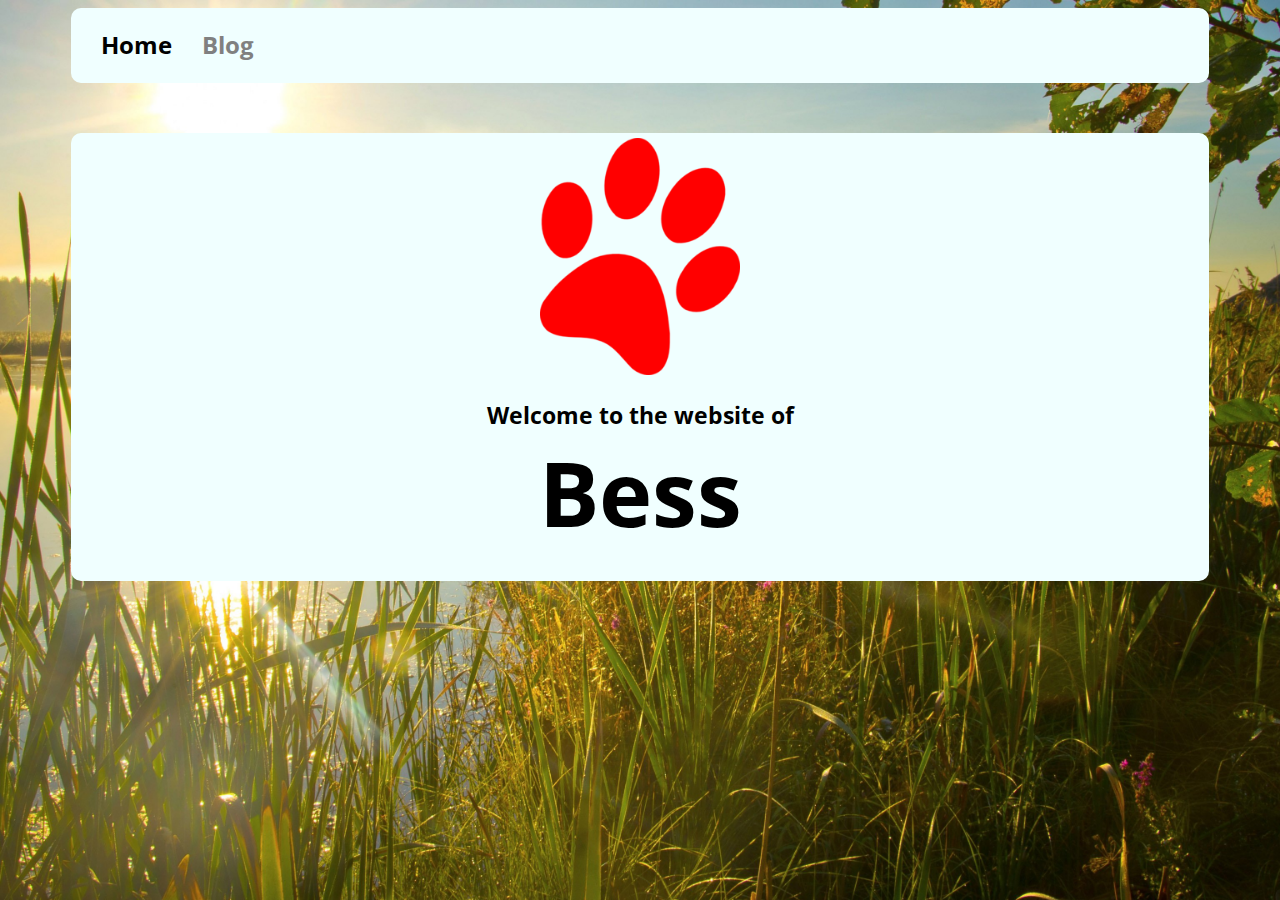
==== index.html @ d5fa552a "Add tracking" ====
<html>
    
    <head>
        
        <title>Bess - Home</title>
        
        <meta name="viewport" content="width=device-width, initial-scale=1.0">
        
        <link rel="SHORTCUT icon" href="icon.png">
        
        <link rel="stylesheet" href="styles.css" type="text/css">
        
        <script>
  (function(i,s,o,g,r,a,m){i['GoogleAnalyticsObject']=r;i[r]=i[r]||function(){
  (i[r].q=i[r].q||[]).push(arguments)},i[r].l=1*new Date();a=s.createElement(o),
  m=s.getElementsByTagName(o)[0];a.async=1;a.src=g;m.parentNode.insertBefore(a,m)
  })(window,document,'script','https://www.google-analytics.com/analytics.js','ga');

  ga('create', 'UA-80482231-1', 'auto');
  ga('send', 'pageview');

</script>
        
    </head>
    
    <body>
        <center>
            
        <div class="navbar">
        
            <a href="index.html" style="color: black; text-decoration: bold;"><strong><h2 class="navlink">Home</h2></strong></a>
            <a href="blog.html" style="color: gray; text-decoration: bold;"><strong><h2 class="navlink">Blog</h2></strong></a>
            
        </div>
            
            <div class="separater"></div>
            
            <div class="block1">
            
                <img src="icon.png" width="200">
                
                <h3>Welcome to the website of<br><font class="bess">Bess </font></h3>
                
            </div>
            
        </center>
        
    </body>
    
</html>
---- styles.css ----
@import url(https://fonts.googleapis.com/css?family=Open+Sans:400,300);
body {
    font-family: Open Sans;
    background: url(background.jpg) no-repeat center center fixed; 
    -webkit-background-size: cover;
    -moz-background-size: cover;
    -o-background-size: cover;
    background-size: cover;
}

.navbar {
    border-radius: 10px;
    background-color: azure;
    width: 90%;
    height: 75px;
    position: center;
}

.navlink {
    float: left;
    padding-left: 30px;
}
.navlink:hover {
    float: left;
    padding-left: 30px;
    text-decoration: underline;
    -webkit-transition: 0.5s ease-in-out;
}

.block1 {
    background-color: azure;
    width: 90%;
    border-radius: 10px;
    padding-top: 5px;
    padding-bottom: 5px;
    font-size: 20px;
}

.separater {
    padding: 25px;
}

.bess {
    font-size: 90
}

.blogpost {
    width: 90%;
    background-color: azure;
    border-radius: 10px;
    padding-top: 5px;
    padding-bottom: 5px;
}

.blogtitle {
}

.blogdate {
    float: right;
    padding-right: 10px;
}

.blogtext {
    padding-right: 5px;
    padding-left: 5px;
}
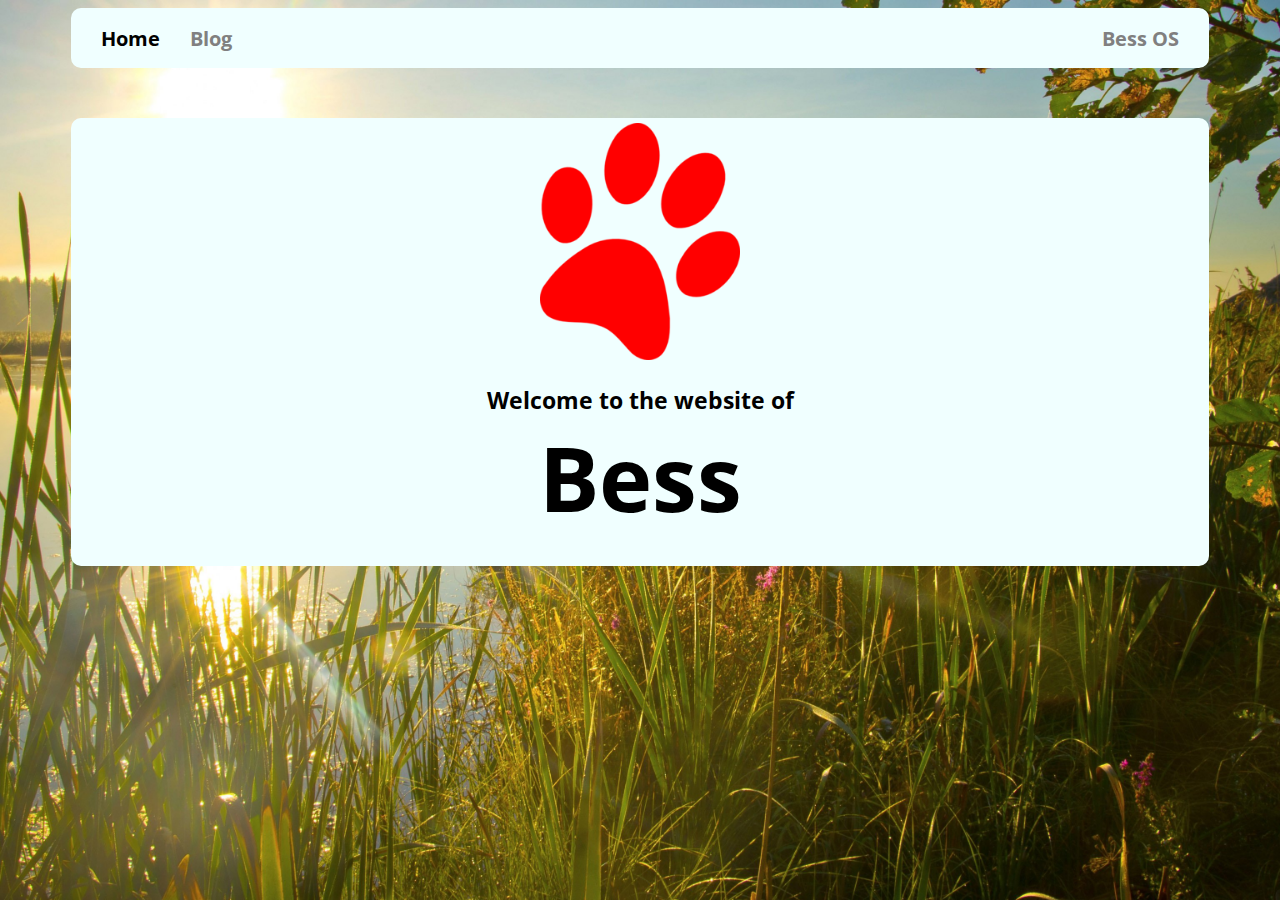
==== commit 5f45f31d: "Update index.html" ====
--- a/index.html
+++ b/index.html
@@ -6,9 +6,29 @@
         
         <meta name="viewport" content="width=device-width, initial-scale=1.0">
         
+        <meta name="description" content="Bess' Official Site of her very own blog and Bess OS!" />
+        
+	    <meta property="og:description" content="Bess' Official Site of her very own blog and Bess OS!" />
+	    
+	    <meta property="og:type" content="website" />
+	    
+	    <meta property="og:title" content="Bess' Website" />
+	    
+	    <meta property="og:url" content="https://agpirie.github.io/" />
+	    
+	    <meta property="og:site_name" content="Bess' Website" />
+        
         <link rel="SHORTCUT icon" href="icon.png">
         
         <link rel="stylesheet" href="styles.css" type="text/css">
+        
+        <script type="application/ld+json">
+{
+  "@context": "http://schema.org",
+  "@type": "Blog",
+  "url": "https://agpirie.github.io"
+}
+</script>
         
         <script>
   (function(i,s,o,g,r,a,m){i['GoogleAnalyticsObject']=r;i[r]=i[r]||function(){
@@ -30,6 +50,7 @@
         
             <a href="index.html" style="color: black; text-decoration: bold;"><strong><h2 class="navlink">Home</h2></strong></a>
             <a href="blog.html" style="color: gray; text-decoration: bold;"><strong><h2 class="navlink">Blog</h2></strong></a>
+            <a href="bessos.html" style="color: gray; text-decoratoin: bold;"><strong><h2 class="navlink-bessos">Bess OS</h2></strong></a>
             
         </div>
             
--- a/styles.css
+++ b/styles.css
@@ -12,16 +12,30 @@
     border-radius: 10px;
     background-color: azure;
     width: 90%;
-    height: 75px;
+    height: 60px;
     position: center;
 }
 
 .navlink {
     float: left;
     padding-left: 30px;
+    font-size: 20px;
 }
 .navlink:hover {
     float: left;
+    padding-left: 30px;
+    text-decoration: underline;
+    -webkit-transition: 0.5s ease-in-out;
+}
+
+.navlink-bessos {
+    float: right;
+    padding-left: 30px;
+    padding-right: 30px;
+    font-size: 20px;
+}
+.navlink-bessos:hover {
+    float: right;
     padding-left: 30px;
     text-decoration: underline;
     -webkit-transition: 0.5s ease-in-out;
@@ -64,3 +78,7 @@
     padding-right: 5px;
     padding-left: 5px;
 }
+
+.updatetext {
+    font-size: 40px;
+}
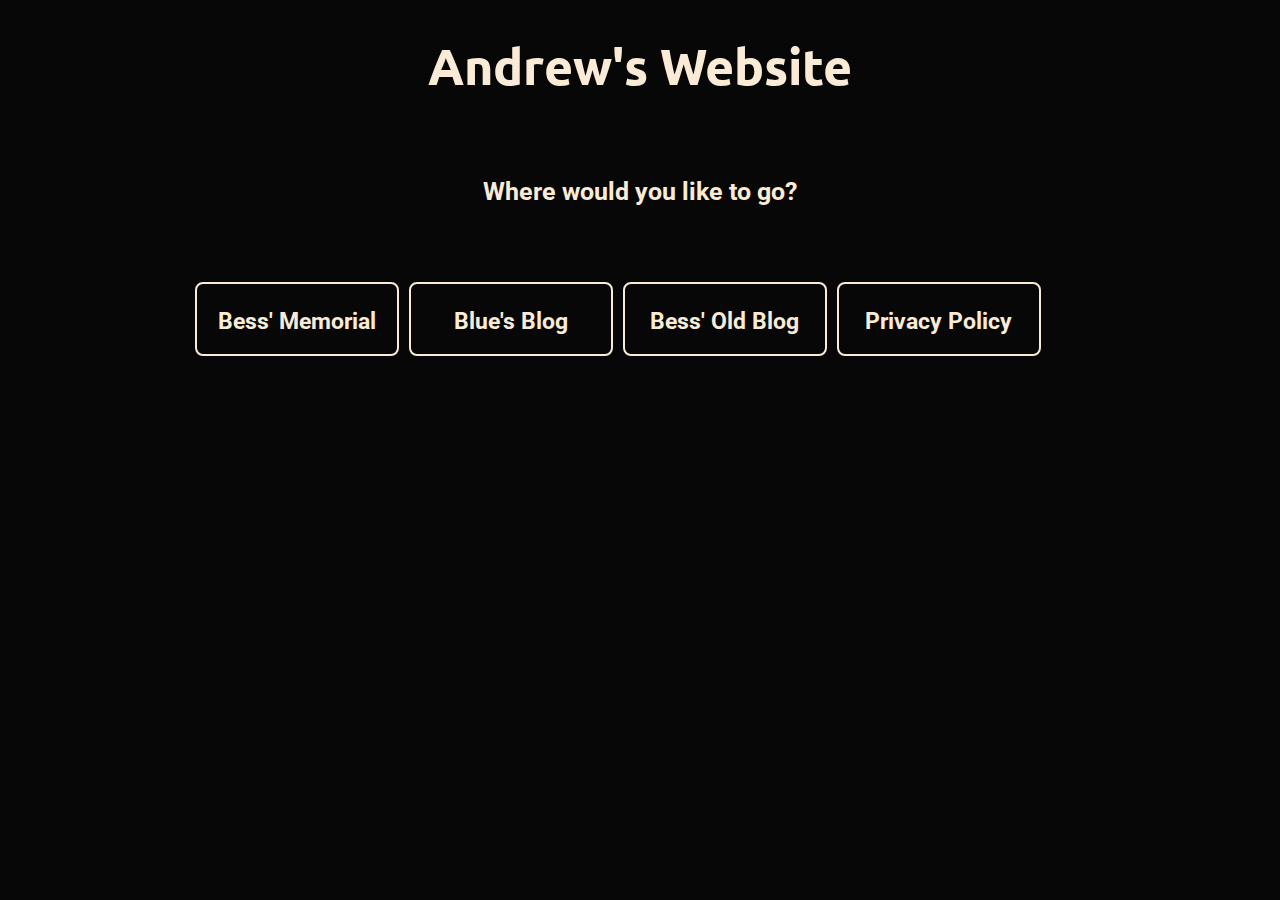
==== commit d60e919d: "Minimalistic Update" ====
--- a/index.html
+++ b/index.html
@@ -1,71 +1,85 @@
-<html>
-    
-    <head>
-        
-        <title>Bess - Home</title>
-        
-        <meta name="viewport" content="width=device-width, initial-scale=1.0">
-        
-        <meta name="description" content="Bess' Official Site of her very own blog and Bess OS!" />
-        
-	    <meta property="og:description" content="Bess' Official Site of her very own blog and Bess OS!" />
-	    
-	    <meta property="og:type" content="website" />
-	    
-	    <meta property="og:title" content="Bess' Website" />
-	    
-	    <meta property="og:url" content="https://agpirie.github.io/" />
-	    
-	    <meta property="og:site_name" content="Bess' Website" />
-        
-        <link rel="SHORTCUT icon" href="icon.png">
-        
-        <link rel="stylesheet" href="styles.css" type="text/css">
-        
-        <script type="application/ld+json">
-{
-  "@context": "http://schema.org",
-  "@type": "Blog",
-  "url": "https://agpirie.github.io"
-}
-</script>
-        
-        <script>
-  (function(i,s,o,g,r,a,m){i['GoogleAnalyticsObject']=r;i[r]=i[r]||function(){
-  (i[r].q=i[r].q||[]).push(arguments)},i[r].l=1*new Date();a=s.createElement(o),
-  m=s.getElementsByTagName(o)[0];a.async=1;a.src=g;m.parentNode.insertBefore(a,m)
-  })(window,document,'script','https://www.google-analytics.com/analytics.js','ga');
-
-  ga('create', 'UA-80482231-1', 'auto');
-  ga('send', 'pageview');
-
-</script>
-        
-    </head>
-    
-    <body>
-        <center>
-            
-        <div class="navbar">
-        
-            <a href="index.html" style="color: black; text-decoration: bold;"><strong><h2 class="navlink">Home</h2></strong></a>
-            <a href="blog.html" style="color: gray; text-decoration: bold;"><strong><h2 class="navlink">Blog</h2></strong></a>
-            <a href="bessos.html" style="color: gray; text-decoratoin: bold;"><strong><h2 class="navlink-bessos">Bess OS</h2></strong></a>
-            
-        </div>
-            
-            <div class="separater"></div>
-            
-            <div class="block1">
-            
-                <img src="icon.png" width="200">
-                
-                <h3>Welcome to the website of<br><font class="bess">Bess </font></h3>
-                
-            </div>
-            
-        </center>
-        
-    </body>
-    
-</html>
+<!DOCTYPE html>
+<html>
+    
+    <head>
+        
+        <title>Andrew's Website</title>
+        
+        <link rel="SHORTCUT icon" href="icon.png">
+        
+        <meta name="viewport" content="width=device-width, initial-scale=1.0">
+        
+        <meta name="description" content="The official website of Andrew Pirie!">
+        
+        <meta name="title" content="Andrew's Official Website">
+        
+        <meta name="site_name" content="Andrew's Official Website">
+        
+        <link rel="stylesheet" href="styles.css">
+        
+        <script>
+  (function(i,s,o,g,r,a,m){i['GoogleAnalyticsObject']=r;i[r]=i[r]||function(){
+  (i[r].q=i[r].q||[]).push(arguments)},i[r].l=1*new Date();a=s.createElement(o),
+  m=s.getElementsByTagName(o)[0];a.async=1;a.src=g;m.parentNode.insertBefore(a,m)
+  })(window,document,'script','https://www.google-analytics.com/analytics.js','ga');
+
+  ga('create', 'UA-80482231-1', 'auto');
+  ga('send', 'pageview');
+
+</script>
+        
+    </head>
+    
+    <body>
+        
+        <div class="title">
+            
+            <h1>Andrew's Website</h1>
+            
+        </div>
+        
+        <div class="links">
+            
+            <h2>Where would you like to go?</h2>
+            
+            <div class="linkrow">
+            
+                <div class="beforelink">
+                    <a href="bessmemorial" style="color: antiquewhite; text-decoration: none;">
+                        <div class="link">
+                            <h3>Bess' Memorial</h3>
+                        </div>
+                    </a>
+                </div>
+
+                <div class="beforelink">
+                    <a href="blueblog" style="color: antiquewhite; text-decoration: none;">
+                        <div class="link">
+                            <h3>Blue's Blog</h3>
+                        </div>
+                    </a>
+                </div>
+                
+                <div class="beforelink">
+                    <a href="bessblog" style="color: antiquewhite; text-decoration: none;">
+                        <div class="link">
+                            <h3>Bess' Old Blog</h3>
+                        </div>
+                    </a>
+                </div>
+                
+                <div class="beforelink">
+                    <a href="privacypolicy" style="color: antiquewhite; text-decoration: none;">
+                        <div class="link">
+                            <h3>Privacy Policy</h3>
+                        </div>
+                    </a>
+                </div>
+                
+            </div>
+            
+        </div>
+        
+    </body>
+    
+</html>--- a/styles.css
+++ b/styles.css
@@ -1,84 +1,77 @@
-@import url(https://fonts.googleapis.com/css?family=Open+Sans:400,300);
-body {
-    font-family: Open Sans;
-    background: url(background.jpg) no-repeat center center fixed; 
-    -webkit-background-size: cover;
-    -moz-background-size: cover;
-    -o-background-size: cover;
-    background-size: cover;
-}
-
-.navbar {
-    border-radius: 10px;
-    background-color: azure;
-    width: 90%;
-    height: 60px;
-    position: center;
-}
-
-.navlink {
-    float: left;
-    padding-left: 30px;
-    font-size: 20px;
-}
-.navlink:hover {
-    float: left;
-    padding-left: 30px;
-    text-decoration: underline;
-    -webkit-transition: 0.5s ease-in-out;
-}
-
-.navlink-bessos {
-    float: right;
-    padding-left: 30px;
-    padding-right: 30px;
-    font-size: 20px;
-}
-.navlink-bessos:hover {
-    float: right;
-    padding-left: 30px;
-    text-decoration: underline;
-    -webkit-transition: 0.5s ease-in-out;
-}
-
-.block1 {
-    background-color: azure;
-    width: 90%;
-    border-radius: 10px;
-    padding-top: 5px;
-    padding-bottom: 5px;
-    font-size: 20px;
-}
-
-.separater {
-    padding: 25px;
-}
-
-.bess {
-    font-size: 90
-}
-
-.blogpost {
-    width: 90%;
-    background-color: azure;
-    border-radius: 10px;
-    padding-top: 5px;
-    padding-bottom: 5px;
-}
-
-.blogtitle {
-}
-
-.blogdate {
-    float: right;
-    padding-right: 10px;
-}
-
-.blogtext {
-    padding-right: 5px;
-    padding-left: 5px;
-}
-
-.updatetext {
-    font-size: 40px;
-}
+@import 'https://fonts.googleapis.com/css?family=Roboto';
+@import 'https://fonts.googleapis.com/css?family=Ubuntu';
+
+body {
+    font-family: 'Roboto', sans-serif;
+    background-color: #070707;
+    color: antiquewhite;
+}
+.title {
+    font-family: 'Ubuntu', sans-serif;
+    text-align: center;
+    font-size: 25px;
+}
+
+h2 {
+    text-align: center;
+    font-size: 25px;
+}
+
+.link {
+    transition: ease-in-out 0.2s;
+    font-size: 20px;
+    border-style: solid;
+    border-width: 2px;
+    border-radius: 8px;
+    border-color: antiquewhite;
+    width: 200px;
+    height: 70px;
+    text-align: center;
+}
+
+.link:hover {
+    transition: ease-in-out 0.2s;
+    background-color: antiquewhite;
+    color: black;
+    font-size: 20px;
+    border-style: solid;
+    border-width: 2px;
+    border-radius: 8px;
+    border-color: antiquewhite;
+    width: 200px;
+    height: 70px;
+    text-align: center;
+}
+.beforelink {
+    height: 70px;
+    width: 200px;
+    display: inline-block;
+    margin: 0 auto;
+    text-align: center;
+    object-position: center;
+    float: center;
+    padding-left: 5px;
+    padding-right: 5px;
+    padding-top: 5px;
+    padding-bottom: 5px;
+}
+
+.linkrow {
+    height: 70px;
+    width: 75%;
+    position: center;
+    object-position: center;
+    margin-right: auto;
+    margin-left: auto;
+    padding-top: 50px;
+}
+
+.beforelink1 {
+    display: inline-block; margin-right: 10px;
+}
+
+.links {
+    margin-left: 2.5%;
+    margin-right: 2.5%;
+    padding-top: 25px;
+}
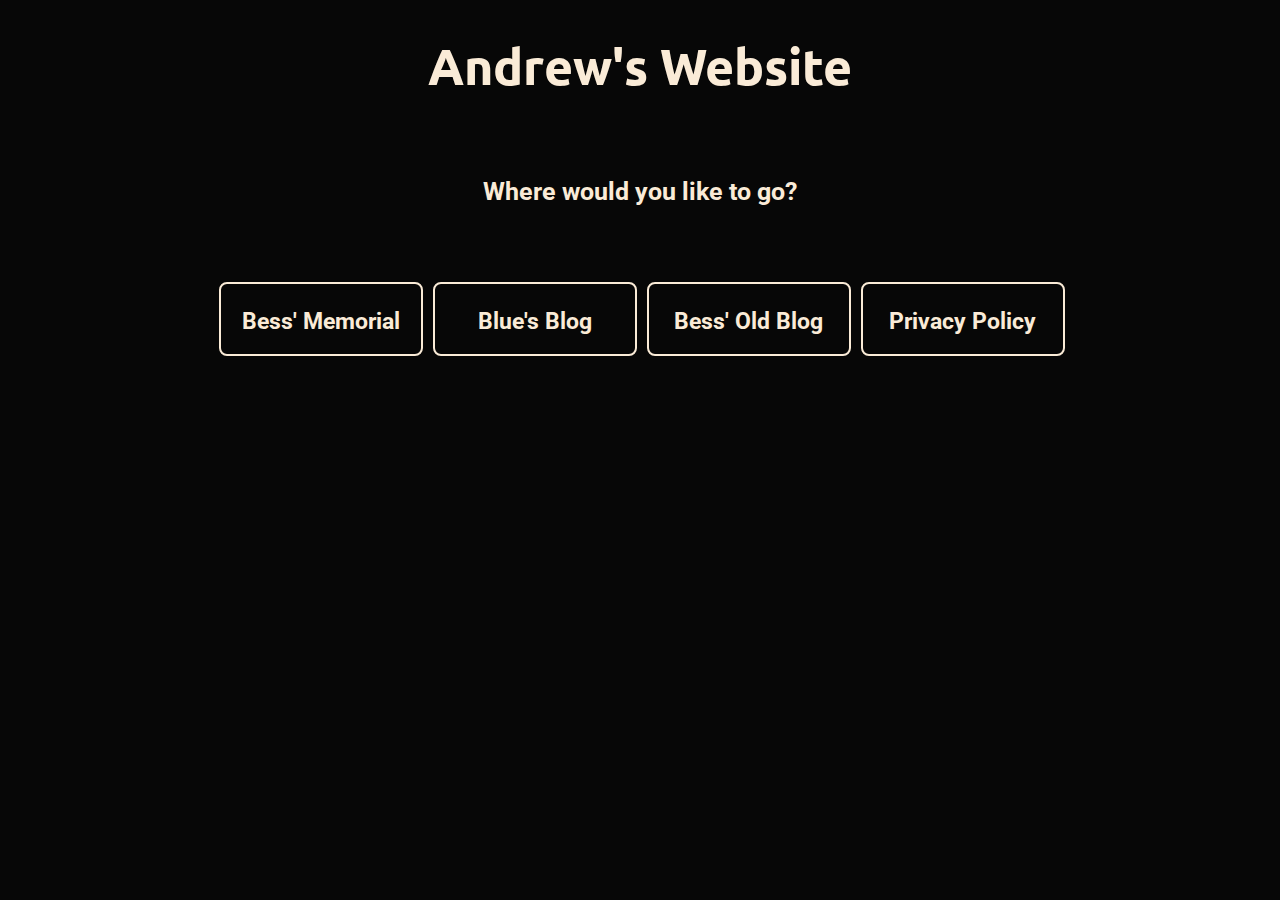
==== commit b0021bf2: "Fix centering" ====
--- a/index.html
+++ b/index.html
@@ -41,45 +41,45 @@
         <div class="links">
             
             <h2>Where would you like to go?</h2>
-            
-            <div class="linkrow">
-            
-                <div class="beforelink">
-                    <a href="bessmemorial" style="color: antiquewhite; text-decoration: none;">
-                        <div class="link">
-                            <h3>Bess' Memorial</h3>
-                        </div>
-                    </a>
+            <center>
+                <div class="linkrow">
+                
+                    <div class="beforelink">
+                        <a href="bessmemorial" style="color: antiquewhite; text-decoration: none;">
+                            <div class="link">
+                                <h3>Bess' Memorial</h3>
+                            </div>
+                        </a>
+                    </div>
+    
+                    <div class="beforelink">
+                        <a href="blueblog" style="color: antiquewhite; text-decoration: none;">
+                            <div class="link">
+                                <h3>Blue's Blog</h3>
+                            </div>
+                        </a>
+                    </div>
+                    
+                    <div class="beforelink">
+                        <a href="bessblog" style="color: antiquewhite; text-decoration: none;">
+                            <div class="link">
+                                <h3>Bess' Old Blog</h3>
+                            </div>
+                        </a>
+                    </div>
+                    
+                    <div class="beforelink">
+                        <a href="privacypolicy" style="color: antiquewhite; text-decoration: none;">
+                            <div class="link">
+                                <h3>Privacy Policy</h3>
+                            </div>
+                        </a>
+                    </div>
+                    
                 </div>
-
-                <div class="beforelink">
-                    <a href="blueblog" style="color: antiquewhite; text-decoration: none;">
-                        <div class="link">
-                            <h3>Blue's Blog</h3>
-                        </div>
-                    </a>
-                </div>
-                
-                <div class="beforelink">
-                    <a href="bessblog" style="color: antiquewhite; text-decoration: none;">
-                        <div class="link">
-                            <h3>Bess' Old Blog</h3>
-                        </div>
-                    </a>
-                </div>
-                
-                <div class="beforelink">
-                    <a href="privacypolicy" style="color: antiquewhite; text-decoration: none;">
-                        <div class="link">
-                            <h3>Privacy Policy</h3>
-                        </div>
-                    </a>
-                </div>
-                
-            </div>
-            
+            </center>
         </div>
         
     </body>
     
-</html>+</html>
--- a/styles.css
+++ b/styles.css
@@ -33,20 +33,11 @@
     transition: ease-in-out 0.2s;
     background-color: antiquewhite;
     color: black;
-    font-size: 20px;
-    border-style: solid;
-    border-width: 2px;
-    border-radius: 8px;
-    border-color: antiquewhite;
-    width: 200px;
-    height: 70px;
-    text-align: center;
 }
 .beforelink {
     height: 70px;
     width: 200px;
     display: inline-block;
-    margin: 0 auto;
     text-align: center;
     object-position: center;
     float: center;
@@ -58,7 +49,7 @@
 
 .linkrow {
     height: 70px;
-    width: 75%;
+    width: 95%;
     position: center;
     object-position: center;
     margin-right: auto;
